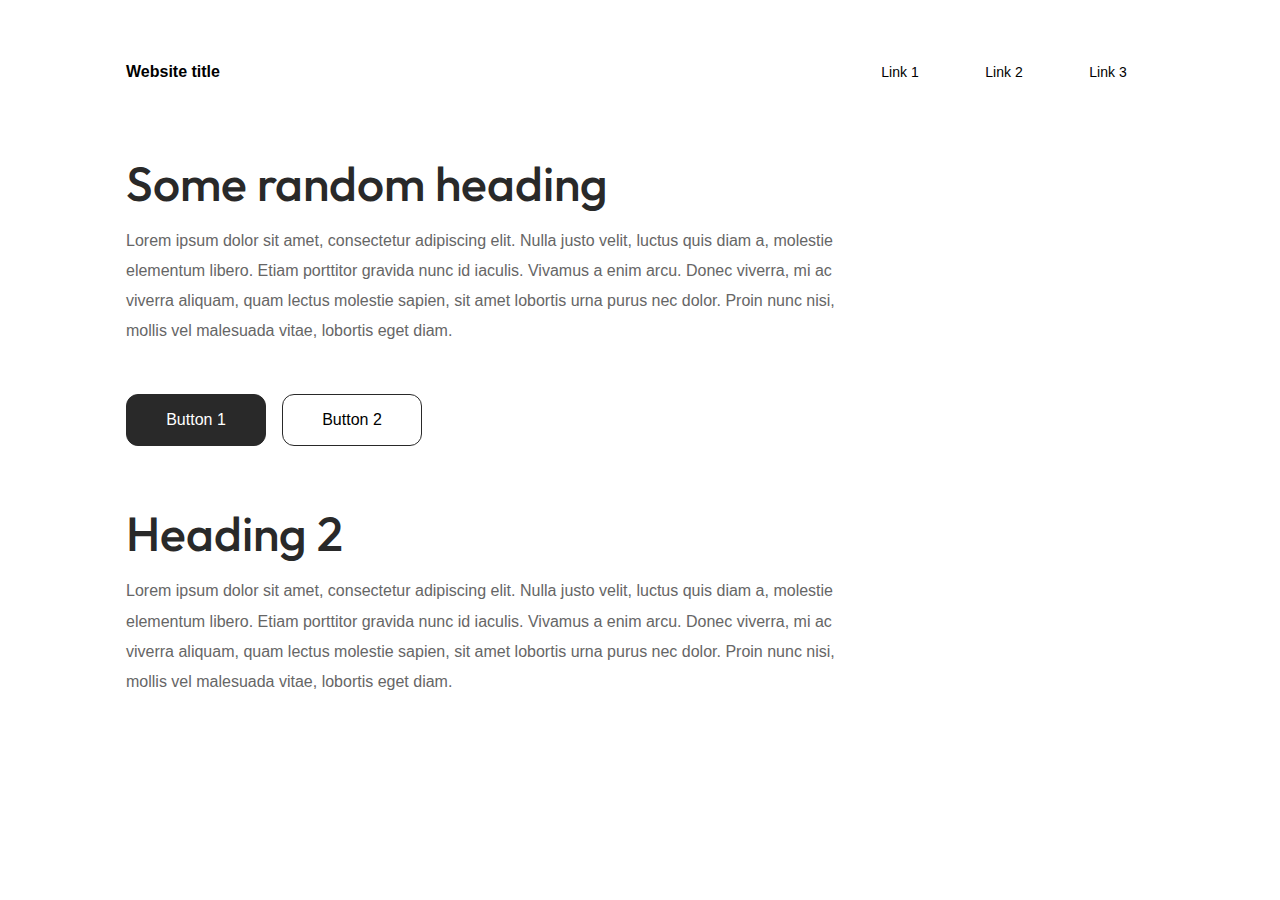
==== Starter Website/index.html @ 6ae04a7f "Transfer" ====
<!DOCTYPE html>
<html lang="en">

<head>
    
    <meta name="viewport" content="width=device-width, initial-scale=1">
 
<!-- CSS files -->

    <link rel="stylesheet" type="text/css" href="css/main.css">
    <link rel="stylesheet" type="text/css" href="css/index.css">
    
<!-- Google fonts -->

    <link rel="preconnect" href="https://fonts.googleapis.com">
    <link rel="preconnect" href="https://fonts.gstatic.com" crossorigin>

    <link href="https://fonts.googleapis.com/css2?family=Outfit:wght@500&display=swap" rel="stylesheet">

    <link href="https://fonts.googleapis.com/css2?
    family=
    Inter:wght@400;500;600;700
    &family=
    Outfit:wght@500
    &display=swap" rel="stylesheet">

    <Title>Puffed</Title>

</head>


<body>
    

    <div id="fixed_section_1272">


        <nav>
            <div id="logo">Website title</div>

            <button class="menu_button" type="button">

                <div></div>
                <div></div>
                <div></div>

            </button>

            <div id="linksCont">
                <button class="nav_link1" type="button"> Link 1 </button>
                <button class="nav_link1" type="button"> Link 2 </button>
                <button class="nav_link1" type="button"> Link 3 </button>
            </div>
        </nav>
        

        <section class="section_1">
            <div class="headingandbody_cont">
                <h1>Some random heading</h1>

                <p>Lorem ipsum dolor sit amet, consectetur adipiscing elit. Nulla justo velit, luctus quis diam a, molestie elementum libero. Etiam porttitor gravida nunc id iaculis. Vivamus a enim arcu. Donec viverra, mi ac viverra aliquam, quam lectus molestie sapien, sit amet lobortis urna purus nec dolor. Proin nunc nisi, mollis vel malesuada vitae, lobortis eget diam. </p>
            </div>

            <div class="buttons">
                <button id="CTA_button_1" type="button"> Button 1 </button>
                <button id="CTA_button_2" type="button"> Button 2 </button>
            </div>

        </section>

        <section class="section_1">
            <div class="headingandbody_cont">
                <h1>Heading 2</h1>

                <p>Lorem ipsum dolor sit amet, consectetur adipiscing elit. Nulla justo velit, luctus quis diam a, molestie elementum libero. Etiam porttitor gravida nunc id iaculis. Vivamus a enim arcu. Donec viverra, mi ac viverra aliquam, quam lectus molestie sapien, sit amet lobortis urna purus nec dolor. Proin nunc nisi, mollis vel malesuada vitae, lobortis eget diam. </p>
            </div>

        </section>


    
    </div>


    <script src="js/jquery-3.5.1.js"></script>
    <script src="js/index.js"></script>

</body>

</html>
---- Starter Website/css/main.css ----
/* ============== Resetting ============ */


*{
    box-sizing: border-box;
    /*border: 1px solid red;*/
}


#fonts{
    font-family: 'Inter', sans-serif;
    font-family: 'Outfit', sans-serif;
    }


body,p,h1,h2,h3,h4,h5,h6,ol,ul,li{
    margin:0px;
    padding:0px;
}
 

button{
    font-size: 1em;
    padding: 0px;
    font-family: 'Inter', sans-serif;
    background-color: #fff;
    border-radius: 12px;
    font-family: 'Inter', sans-serif;
}
  

/* ============== Content Containers ============ */


body{    
    width: 100%;
    display: flex;
    flex-direction:column;
    justify-content: flex-start;
    align-items: center;
    font-size: 1em;
    font-family: 'Inter', sans-serif;
    background-color: #fff;
}

#fixed_section_1272{
    display: flex;
    max-width: 1272px;
    width: 100%;
    flex-direction: column;
    top: 0px;
    padding: 32px 16px;
    justify-content:flex-start;
    align-items:flex-start;
    gap: 32px;
    transition: 500ms all;
}


/*Navbar*/

nav{
    display: flex;
    width: 100%;
    z-index: 999;
    padding: 16px 0px;
    justify-content: space-between;
    align-items: center;
    transition: 300ms all;
}

nav #logo{
    font-size: 16px;
    font-weight: 600;
}

nav button{
    display: flex;
    height: 48px;
    cursor: pointer;
    border-radius: 12px;
    justify-content: center;
    align-items: center;
    border: 0px solid black;
    transition: 500ms all;
    font-style: normal;
    font-weight: 500;
    font-size: 14px;
    line-height: 188%;
    
}

nav button:hover{
    background-color: #F0F0F0;
}

nav .menu_button{
    flex-direction: column;
    width: 48px;
    gap: 6px;  
}

nav .menu_button div{
    height: 2px;
    width: 20px;
    background-color: #292929;
    border-radius: 2px;
}

nav #linksCont button{
    width:92px;
}

nav #linksCont{
    display: flex;
    gap: 12px;
}


/*========= Sections ===========*/

section{
    display: flex;
    flex-direction: column;
    align-items: flex-start;
    justify-content: flex-start;
    padding: 32px 0px;
    gap: 48px;
    /*width: 100%;*/
    align-self: stretch;
    transition: 300ms all;
}

.section_1{
    display: flex;
    order: 1;
}


/*Section Texts*/
section .headingandbody_cont{
    display: flex;
    flex-direction: column;
    align-items: flex-start;
    gap: 20px;
    max-width: 710px;
    order: 0;
}

.headingandbody_cont h1{
    font-family: 'Outfit', sans-serif;
    font-style: normal;
    font-weight: 500;
    font-size: 48px;
    line-height: 96%;
    color: #292929;
    align-self: stretch;
    order: 0;
}

.headingandbody_cont p{
    font-family: 'Inter', sans-serif;
    font-style: normal;
    font-weight: 400;
    font-size: 16px;
    line-height: 188%;
    color: #666666;
    order: 1;
    align-self: stretch;
}


/*Section Buttons*/

section .buttons{
    display: flex;
    flex-direction: row;
    align-items: flex-start;
    gap: 16px;
    order: 1;
    flex-grow: 0;
}

section .buttons button{
    display: flex;
    flex-direction: row;
    justify-content: center;
    align-items: center;
    padding: 16px;
    gap: 8px;
    width: 140px;
    height: 52px;
    /*height: 52px;*/
    border-radius: 12px;
    border: 1px solid #292929;
    flex-grow: 0;
    box-sizing: border-box;
    transition: all 600ms;
}

section .buttons #CTA_button_1{
    background-color: #292929;
    order: 0;
    color: #fff;
}

section .buttons #CTA_button_1:hover{
    background-color: #7736E0;
    border: 2px solid #7736E0;
}


section .buttons #CTA_button_2{
    background-color: #fff;
    order: 1;
}

section .buttons #CTA_button_2:hover{
    border: 2px solid #7736E0;
    color: #7736E0;;
}







/*=============== Media Queries ================*/



/*PC view (for more than tablet screen)*/
  @media screen and (min-width: 768px){

    nav .menu_button{
        display: none;
    }

  }


/*Tablet screens only*/

@media only screen and (min-width: 768px) and (max-width: 1366px){

    nav{
        padding: 16px 106px;
        
    }
    section{
        padding: 16px 106px;
    }
  }


  /* Smaller tablet screens only (Exclusive)*/ 

  @media only screen and (min-width: 601px) and (max-width: 768px){

    nav #linksCont{
        display: none;
    }

    nav{
        padding: 0px 64px;
    }

    section{
        padding: 16px 64px;
    }

  }


  /*Mobile view (For less than tablet screen)*/
  @media screen and (max-width: 768px){

    nav #linksCont{
        display: none;
    }

  }
---- Starter Website/css/index.css ----
#coverSection{
    position: relative;
    display: flex;
    
    width:100%;
/*    height:587px;*/
    height:600px;
    
    background: url("../images/cover.jpg");
    background-size: cover;
    background-position: 50%;
    background-repeat: no-repeat;
    
    justify-content: flex-start;
    flex-direction: column; 
}

#caption{
    display: flex;
    flex-direction: column;
    
    margin-left: 30px;
    margin-top: 150px;
    
    font-family: 'Lato', sans-serif;
    font-size: 1.2em;
/*    line-height: 100%;*/
    color: #707070;
}
#heading {
/*    border:1px solid green;*/
    margin-left: 30px;
    margin-top: 15px;

    font-family: 'Bebas Neue', cursive;
    font-size: 5em;
    line-height: 100%;
    letter-spacing: 0.03em;
    color: #707070;
}
#triangles{
    position: absolute;
    width: 100%;
    bottom: 0px;
    height: 73px;
}

#aboutSection{
    position: relative;
    display: flex;
    height:300px;
    width: 100%;
    background-color: #323232;
    justify-content: center;
    align-items: center;
    flex-wrap: wrap;
}

#aboutSection .splits{
    display: flex;
    padding-top: 50px;
    height: 100%;
    align-items: flex-start;
}

#aboutSection .left{
    width: 160px;
    justify-content: center;
}

#aboutSection .right{
    flex-direction: column;
    flex: 1;
}

#proPic{
    width:120px;
    border-radius: 4px;
    overflow: hidden;
    height:160px;
    background-image: url("../images/me.jpg");
    background-size: 130%;
    background-repeat: no-repeat;
    background-position:50% 20%;
    box-shadow: 29px 20px 20px 0px rgba(0,0,0,0.25);
    border: 0px;
    transform: scaleX(-1);
    margin-top: 5px;
}

#shortInfo{
    display: flex;
    color:#fff;
    padding: 0px;
    margin: 0px;
    line-height: 24px;
}

#name{
    color: #FCAD8C;
    font-weight: bold;
}

#knowButt{
    height: 40px;
    background-color: #4EACE7;
    color: #fff;
    font-size: 1em;
    padding: 0px 20px;
    border: 0px;
    border-radius: 8px;
    cursor: pointer;
    transition: 300ms all;
    margin-top: 15px;
    align-self: flex-start;
    margin-right: 30px;
}
#knowButt:focus{
    outline: 0px;  
    background-color: #fff;
color: #4EACE7;
}
#knowButt:hover{
    padding: 0px 30px;
    box-shadow: 25px 25px 30px 0px rgba(0,0,0,0.30);
}

#worksSection{
    position: relative;
    display: flex;
    
    width: 100%;
    flex-direction: column;
    background-color: #efefef;
    justify-content: flex-start;
    align-items: center;
}
.sectionHead{
    width: 100%;
    display: flex;
    justify-content: center;
    align-items: flex-end;
    height: 70px;
    background-color: red;
    font-family: 'Lato', sans-serif;
    font-size: 1.8em;
    padding: 0px;
    color: #000;
    background-color: transparent;
}
#wsContent{
    position: relative;
    display: flex;
    justify-content: center;
    align-items: center;
    height:400px;
    width: 100%;
}
#wsButtons{
    width: 300px;
    display: flex;
    position: absolute;
    justify-content: space-between;
    align-items: center;
}
#wsButtons a{
    position: relative;
    height: 45px;
    width: 120px;
    text-decoration: none;
    font-size: 1em;
    border-radius: 8px;
    border: 0px;
    display: flex;
    justify-content: center;
    align-items: center;
    background-color: #fff;
    font-weight: bold;
    font-family:'Noto Sans', sans-serif;
    cursor: pointer;
    box-shadow: 15px 15px 20px 0px rgba(0,0,0,0.35);
    transition: 300ms all;
}
#wsButtons a:focus{
    outline: 0px;
}
#wsButtons a:hover{
    transform: scale(1.1);
    box-shadow: 25px 25px 30px 0px rgba(0,0,0,0.30);
}
#wsButtons a .nextArrow{
    height: 16px;
    position: absolute;
    right: 8px;
}
#pjButt{
    color:#4EACE7;
    margin-bottom: 130px;
}
#pcButt{
    
    color: #DCBF7B;
    margin-top: 130px;
}
#wsWave{
    display: flex;
    width: 100%;
    height: 35px;
}
#rombusCover{
    height: 230px;
    width: 230px;
    transform: rotate(45deg);
    border-radius: 30px;
    overflow: hidden;
    box-shadow: 40px -10px 60px 0px rgba(0,0,0,0.20);
}

#skillsSection{
    position: relative;
    display: flex;
    width: 100%;
    padding-bottom: 40px;
    flex-direction: column;
    background-color: #fff;
    justify-content: flex-start;
    align-items: center;
}
#sDesc{
    width: 100%;
    display: flex;
    justify-content: center;
    align-items: center;
    text-align: center;
    height: 150px;
    color: #707070;
}
#sContent{
    display: flex;
    justify-content: center;
    align-items: center;
    width: 100%;
    height: 100%;
}
#tabs{
    display: flex;
    flex-wrap: wrap;
    width: 360px;
    height: 400px;
}
.tab-list {
    width: 100%;
    height: 40px;
    display: flex;
}
.tab-control{
    width: 50%;
    display: flex;
    height: 100%;
    list-style-type: none;
    background-color: #fff;
    color: #707070;
    justify-content: center;
    align-items: center;
}
.tab-control.active{
    border-top: #4EACE7 2px solid; 
    background-color: #efefef;
}

.tab-panel{
  display: none;
  background-color: #efefef;
  color: #707070;
  height: 360px;
  width: 100%;
  padding: 30px 30px;
  overflow: auto;
}
.tab-panel.active {
  display: flex;
}

.skills{
     flex-direction: column;
}
.tools{
     flex-wrap: wrap;
    justify-content: flex-start;
    align-items: flex-start;
}

.skRow{
    height: 50px;
    display: flex;
    justify-content: flex-start;
    align-items: center; 
}
.skIcon{
    width: 25px;
    height: 25px;
}
.skText{
    display: flex;
    justify-content: flex-start;
    align-items: center;
    color: #707070;
    width: 160px;
    margin: 0px 10px;
}
.skBarCont{
    display: flex;
    height: 10px;
    width: 100%;
    justify-content:flex-start;
    align-items: center;
    border-radius: 10px;
    background-color: #555555;
}
.skBarVal{
    z-index: 9;
    width: 0px;
    height: 100%;
    border-radius: 10px;
    background-color: #44F141;
}
.skBarVal.html{
    width: 90%;
}
.skBarVal.css{
    width: 90%;
}
.skBarVal.js{
    width: 60%;
}
.skBarVal.jq{
    width: 70%;
}
.skBarVal.bs{
    width: 90%;
}
.skBarVal.react{
    width: 10%;
}

.tBlock{
    height: 50px;
    width: 50%;
    display: flex;
    justify-content: flex-start;
    align-items: center; 
}
.tIcon{
    display: flex;
    height: 35px;
    justify-content: center;
    align-items: center;
    width: 35px;
}
.tText{
    display: flex;
    justify-content: flex-start;
    align-items: center;
    color: #707070;
    margin-left: 10px;
    width: 100%;
}

#contactSection{
    position: relative;
    display: flex;
    width: 100%;
    flex-direction: column;
    background-color: #4EACE7;
    justify-content: flex-start;
    align-items: center;
}
#contHead{
    display: flex;
    width: 100%;
    height: 70px;
    justify-content: flex-start;
    align-items: center;
    padding: 20px;
    font-weight: bold;
    font-size: 1.5em;
    color: #fff;
    z-index: 1;
}
#formCont{
    display: flex;
    justify-content: flex-start;
    align-items: center;
    width: 330px;
    flex-direction: column;
    z-index: 1;
}
.contTitle{
     color: #ffffff;
     width: 100%;
     margin: 20px 0px 10px;
}   

#formCont input[type=email]{
    height: 32px;
    padding: 0px 10px;
    font-size: 1em;
    border:0px;
    border-radius: 4px;
    width: 100%;
    font-family:'Noto Sans', sans-serif;
} 
#formCont textarea{
    height:  96px;
    padding: 10px;
    font-size: 1em;
    border:0px;
    border-radius: 4px;
    width: 100%;
    font-family:'Noto Sans', sans-serif;
}
#formCont input:focus{
    outline: 0px;
    box-shadow: 0px 0px 3px 1px rgba(0,0,0,0.5); 
}
#formCont textarea:focus{
    outline: 0px;
    box-shadow: 0px 0px 3px 1px rgba(0,0,0,0.5); 
}
#formCont button{
    display: flex;
    justify-content: center;
    align-items: center;
    height: 40px;
    width: 100px;
    background-color: #c000d9;
    color: #fff;
    border: 0px;
    border-radius: 8px;
    margin: 25px 0px;
}
#formCont button:focus{
    outline: 0px;
    background-color: #a200b7;
}
#formCont button:hover{
    border: 2px solid #a200b7;
}      
#contFooter{
    display: flex;
    justify-content: center;
    align-items: center;
    height: 80px;
    width: 100%;
    background-color: transparent;
    z-index: 1;

}
.contIcon{
    height: 30px;
    width: 30px;
    margin: 0px 10px;
    transition: 200ms all;
}
.contIcon:hover{
    transform: translateY(-10px) scale(1.3);
}
.contIcon img{
 width: 100%;
    height: 100%;
}

#circlesCont{
    position: absolute;
    height: 100%;
    width: 100%;
    top: 0px;
    left: 0px;
    overflow: hidden;
}
.circle {
    position: absolute;
    border-radius: 50%;
    background-color: #98D1F6;
    animation: sizeboom ease infinite 2000ms;
}
@keyframes sizeboom{
    50%{
        transform: scale(1.2);
    }
}
.circle1{
    top: 150px;
    left: -30px;
    width: 90px;
    height: 90px;
}
.circle2{
    top: 30px;
    right: 160px;
    width: 40px;
    height:40px;
}
.circle3{
    top: 90px;
    right: 210px;
    width: 60px;
    height:60px;
}
.circle4{
    top: 30px;
    right: -30px;
    width: 120px;
    height: 120px;
}
.circle5{
    bottom: 60px;
    left: 60px;
    width: 170px;
    height: 170px;
}
.circle6{
    bottom: 30px;
    left: -10px;
    width: 50px;
    height: 50px;
}
.circle7{
    bottom: -10px;
    right: -50px;
    width: 130px;
    height:130px;
}

footer{
    display: flex;
    background-color: #000;
    color: #fff;
    justify-content: center;
    align-items: center;
    font-size: 0.8em;
    flex-direction: column;
height: 100px;
}
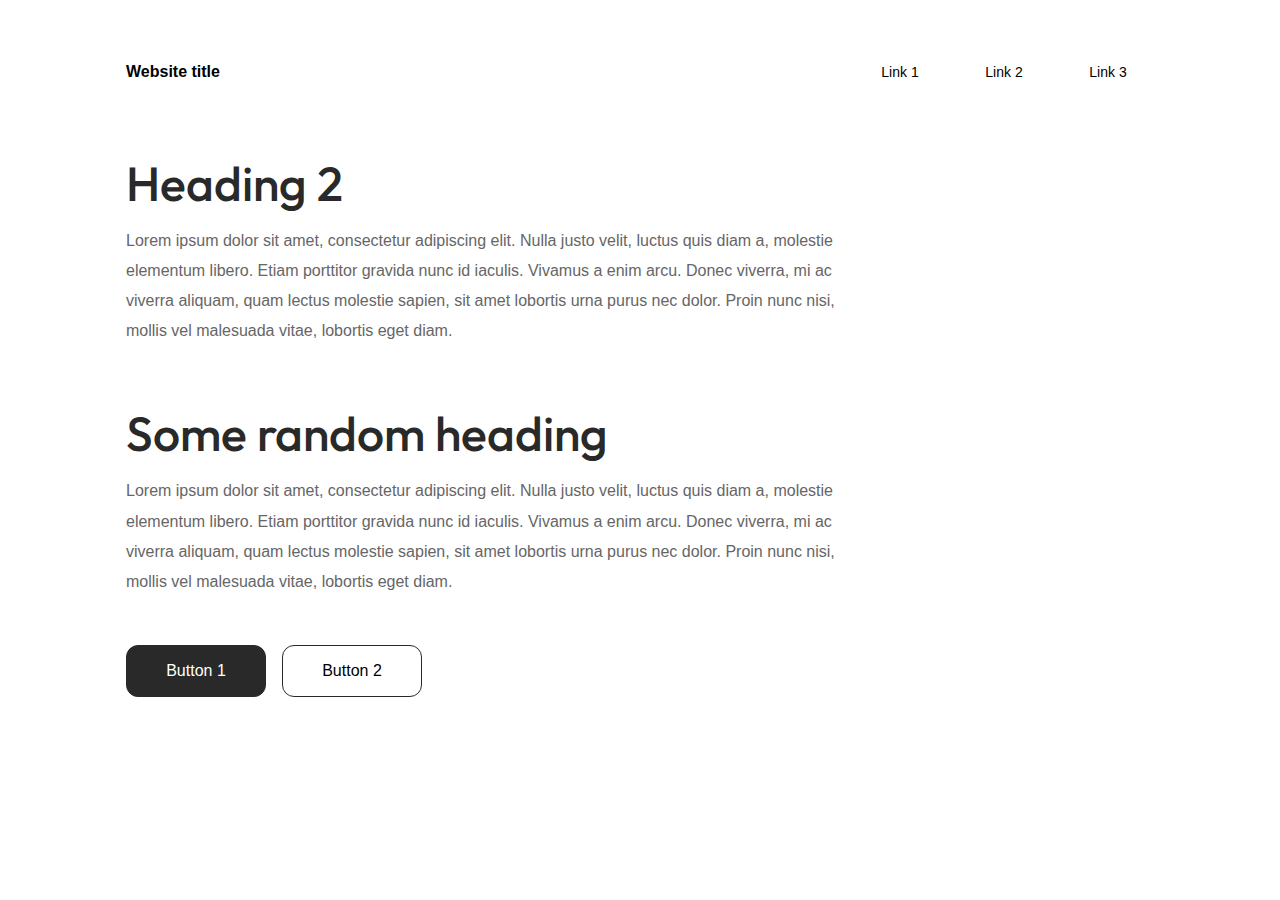
==== commit 19b31372: "Page added" ====
--- a/Starter Website/index.html
+++ b/Starter Website/index.html
@@ -68,7 +68,7 @@
 
         </section>
 
-        <section class="section_1">
+        <section class="section_2">
             <div class="headingandbody_cont">
                 <h1>Heading 2</h1>
 
